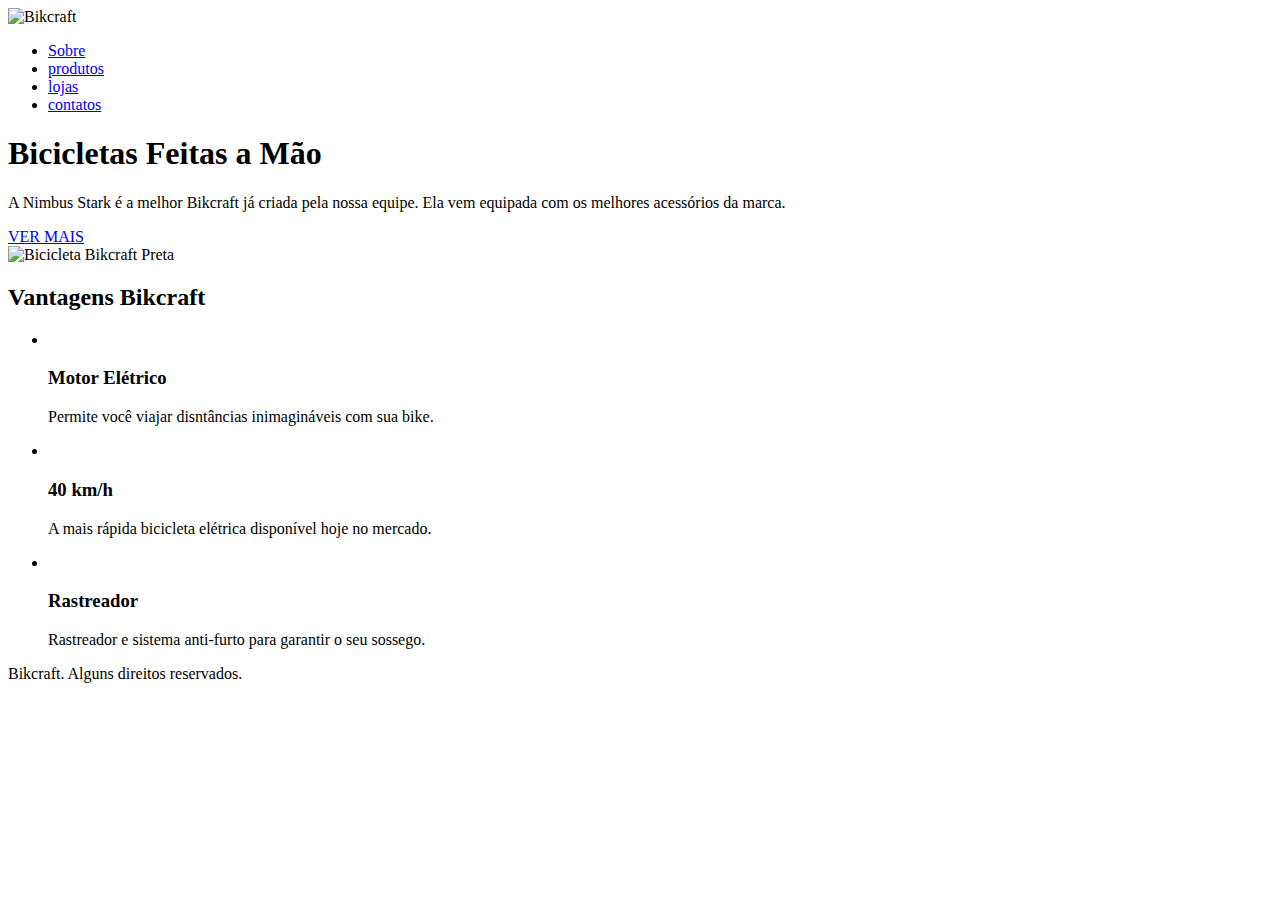
==== bikcraft-site/index.html @ df291d2e "update" ====
<!DOCTYPE html>
<html lang="pt-br">

<head>
  <meta charset="UTF-8">
  <meta http-equiv="X-UA-Compatible" content="IE=edge">
  <meta name="viewport" content="width=device-width, initial-scale=1.0">
  <title>Bikcraft</title>
  <link rel="stylesheet" href="/HTML e CSS Iniciante/style.css">
</head>

<body>

  <header class="header">

    <img class="titulo" src="/HTML e CSS Iniciante/img/bikcraft.svg" alt="Bikcraft">

    <nav aria-label="primaria">
      <ul class="menu">
        <li><a href="/">Sobre</a></li>
        <li><a href="/">produtos</a></li>
        <li><a href="/">lojas</a></li>
        <li><a href="/">contatos</a></li>
      </ul>
    </nav>
  </header>

  <main>

    <article class="conteudo" aria-labelledby="label-introducao">
      <div class="introducao">
        <h1 id="label-introducao">Bicicletas Feitas a Mão</h1>
        <p>A Nimbus Stark é a melhor Bikcraft já criada pela nossa equipe. Ela vem equipada com os melhores acessórios da marca.</p>
        <a class="botao" href="/">VER MAIS</a>
      </div>

      <div class="introducao-cover">
        <img class="foto" src="/HTML e CSS Iniciante/img/bicicleta.jpg" alt="Bicicleta Bikcraft Preta">
      </div>
      

    </article>

    <article class="conteudo-vantagens" aria-labelledby="label-vantagens">
      <h2 class="subtitulo" id="label-vantagens">Vantagens Bikcraft</h2>

      <ul class="vantagens">

        <li class="vantagens-item">
          <img src="/HTML e CSS Iniciante/img/eletrica.svg" alt="">
          <h3>Motor Elétrico</h3>
          <p>Permite você viajar disntâncias inimagináveis com sua bike.</p>
        </li>

        <li class="vantagens-item">
          <img src="/HTML e CSS Iniciante/img/velocidade.svg" alt="">
          <h3>40 km/h</h3>
          <p>A mais rápida bicicleta elétrica disponível hoje no mercado.</p>
        </li>

        <li class="vantagens-item">
          <img src="/HTML e CSS Iniciante/img/rastreador.svg" alt="">
          <h3>Rastreador</h3>
          <p>Rastreador e sistema anti-furto para garantir o seu sossego.</p>
        </li>

      </ul>
    </article>
  </main>

  <footer class="rodape">
    <p>Bikcraft. Alguns direitos reservados.</p>
  </footer>

</body>

</html>
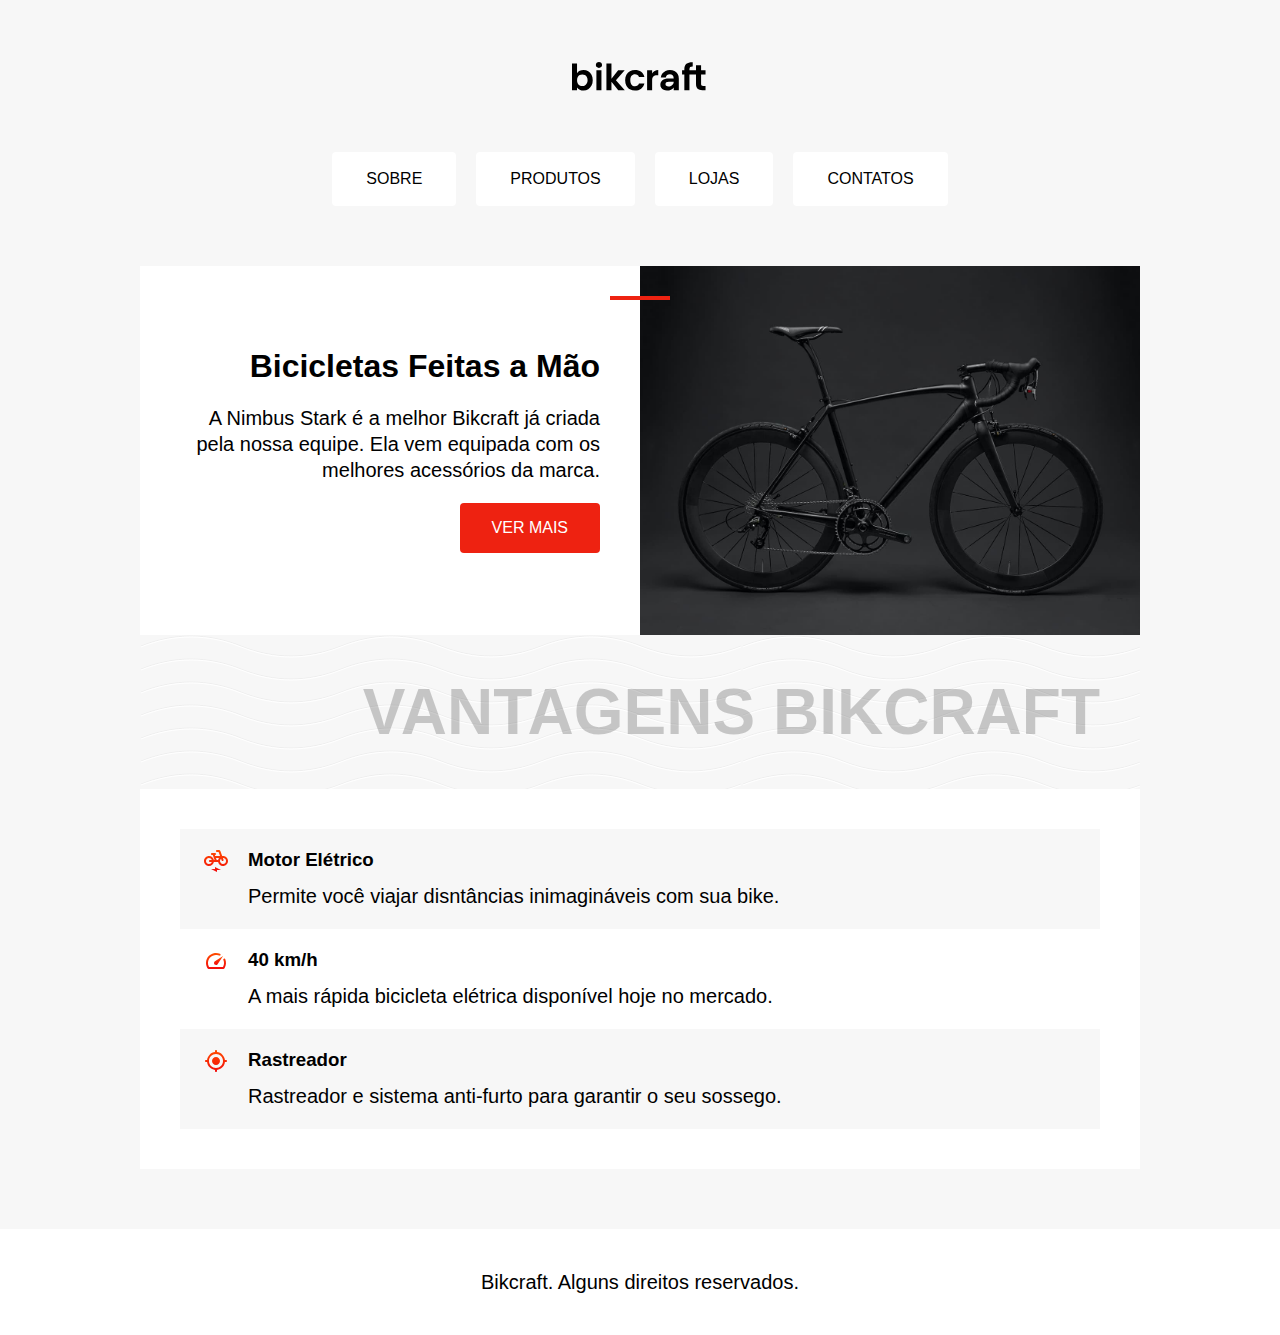
==== commit f8440f5d: "update-pasta" ====
--- a/bikcraft-site/index.html
+++ b/bikcraft-site/index.html
@@ -6,14 +6,14 @@
   <meta http-equiv="X-UA-Compatible" content="IE=edge">
   <meta name="viewport" content="width=device-width, initial-scale=1.0">
   <title>Bikcraft</title>
-  <link rel="stylesheet" href="/HTML e CSS Iniciante/style.css">
+  <link rel="stylesheet" href="/bikcraft-site/style.css">
 </head>
 
 <body>
 
   <header class="header">
 
-    <img class="titulo" src="/HTML e CSS Iniciante/img/bikcraft.svg" alt="Bikcraft">
+    <img class="titulo" src="/bikcraft-site/img/bikcraft.svg" alt="Bikcraft">
 
     <nav aria-label="primaria">
       <ul class="menu">
@@ -35,9 +35,9 @@
       </div>
 
       <div class="introducao-cover">
-        <img class="foto" src="/HTML e CSS Iniciante/img/bicicleta.jpg" alt="Bicicleta Bikcraft Preta">
+        <img class="foto" src="/bikcraft-site/img/bicicleta.jpg" alt="Bicicleta Bikcraft Preta">
       </div>
-      
+
 
     </article>
 
@@ -47,19 +47,19 @@
       <ul class="vantagens">
 
         <li class="vantagens-item">
-          <img src="/HTML e CSS Iniciante/img/eletrica.svg" alt="">
+          <img src="/bikcraft-site/img/eletrica.svg" alt="">
           <h3>Motor Elétrico</h3>
           <p>Permite você viajar disntâncias inimagináveis com sua bike.</p>
         </li>
 
         <li class="vantagens-item">
-          <img src="/HTML e CSS Iniciante/img/velocidade.svg" alt="">
+          <img src="/bikcraft-site/img/velocidade.svg" alt="">
           <h3>40 km/h</h3>
           <p>A mais rápida bicicleta elétrica disponível hoje no mercado.</p>
         </li>
 
         <li class="vantagens-item">
-          <img src="/HTML e CSS Iniciante/img/rastreador.svg" alt="">
+          <img src="/bikcraft-site/img/rastreador.svg" alt="">
           <h3>Rastreador</h3>
           <p>Rastreador e sistema anti-furto para garantir o seu sossego.</p>
         </li>
--- a/bikcraft-site/style.css
+++ b/bikcraft-site/style.css
@@ -0,0 +1,230 @@
+body {
+  font-family: Arial, Helvetica, sans-serif;
+  margin: 0px;
+  display: grid;
+  gap: 3.75rem;
+  justify-items: center;
+  margin-top: 3.75rem;
+  background-color: #f7f7f7;
+}
+
+img {
+  max-width: 100%;
+  display: block;
+}
+
+a {
+  text-decoration: none;
+}
+
+ul {
+  margin: 0px;
+  padding: 0px;
+  list-style: none;
+}
+
+p,
+h1,
+h2,
+h3 {
+  margin: 0px;
+}
+
+p {
+  font-size: 1.25rem;
+  line-height: 1.3;
+}
+
+.header {
+  display: grid;
+  gap: 3.75rem;
+  justify-items: center;
+}
+
+.menu {
+  display: flex;
+  flex-wrap: wrap;
+  gap: 1.25rem;
+  justify-content: center;
+}
+
+.menu a {
+  display: block;
+  background: #ffffff;
+  padding: 1rem 2rem;
+  border-radius: 4px;
+  color: #000000;
+  text-transform: uppercase;
+  border: 2px solid #fff;
+}
+
+.menu a:hover {
+  border-color: #e21;
+}
+
+.conteudo {
+  display: grid;
+  grid-template-columns: 1fr 1fr;
+  max-width: 1000px;
+}
+
+.introducao {
+  background: #fff;
+  padding: 2.5rem;
+  text-align: right;
+  position: relative;
+  display: grid;
+  gap: 1.25rem;
+  align-content: center;
+  justify-items: end;
+}
+
+.introducao h1 {
+  font-size: 2rem;
+}
+
+.introducao::before {
+  content: '';
+  width: 3.75rem;
+  height: 4px;
+  background: #e21;
+  position: absolute;
+  top: 30px;
+  right: -30px;
+}
+.introducao-cover img{
+  height: 100%;
+  object-fit: cover;
+}
+
+.botao {
+  background: #e21;
+  color: #fff;
+  padding: 1rem 2rem;
+  border-radius: 4px;
+  text-transform: uppercase;
+}
+
+.botao:hover {
+  background: #900;
+}
+
+.subtitulo {
+  font-size: 4rem;
+  text-transform: uppercase;
+  color: rgba(0, 0, 0, 0.2);
+  text-align: right;
+  padding: 2.5rem;
+  align-self: center;
+  background-image: url('./img/onda.svg');
+}
+
+.vantagens {
+  background: #fff;
+  padding: 2.5rem;
+}
+
+.vantagens-item {
+  display: grid;
+  grid-template-columns: auto 1fr;
+  gap: 10px 20px;
+  padding: 1.25rem;
+  border-left: 4px solid transparent;
+}
+
+.vantagens-item:nth-child(odd) {
+  background: #f7f7f7;
+}
+
+.vantagens-item:hover {
+  border-color: #e21;
+}
+
+.vantagens-item p {
+  grid-column: 2;
+}
+
+.rodape {
+  background: #fff;
+  width: 100%;
+  text-align: center;
+  padding: 2.5rem;
+  box-sizing: border-box;
+}
+
+@media (max-width: 1000px) {
+  .header{
+    gap: 1.5rem;
+    padding: 1rem;
+    margin: 0rem;
+  }
+  .conteudo-vantagens {
+    grid-template-columns: 1fr;
+    max-width: 100%;
+    margin: 1rem
+  }
+  .menu {
+    gap: 0.75rem;
+  }
+  .introducao {
+    padding: 1rem;
+    gap: 1rem;
+    max-width: 50ch;
+  } 
+  .rodape {
+    padding: 1rem;
+  }
+  .subtitulo {
+    font-size: 3rem;
+    text-align: center;
+    padding: 1rem;
+    align-self: center;
+    background-image: url('./img/onda.svg');
+  }
+
+  @media (max-width: 600px) {
+    body {
+      gap: 1rem
+    }
+    .header{
+      gap: 1rem;
+      margin-top: 1.5rem;
+    }
+    .conteudo {
+      grid-template-columns: 1fr;
+      max-width: 100%;
+    }
+    .menu {
+      gap: 0.75rem;
+    }
+    .introducao {
+      padding: 2rem;
+      gap: 1rem;
+      max-width: 50ch;
+      text-align: left;
+      justify-items: start;
+    }
+    .introducao::before {
+      content: none;  
+    }
+    .rodape {
+      padding: 1rem;
+    }
+    .subtitulo {
+      font-size: 3rem;
+      text-align: center;
+      padding: 2rem;
+      align-self: center;
+      background-image: url('./img/onda.svg');
+    }
+
+    @media (max-width: 440px) {
+      .subtitulo {
+        font-size: 2rem;
+        text-align: center;
+        padding: 2rem;
+        align-self: center;
+        background-image: url('./img/onda.svg');
+    }
+
+}